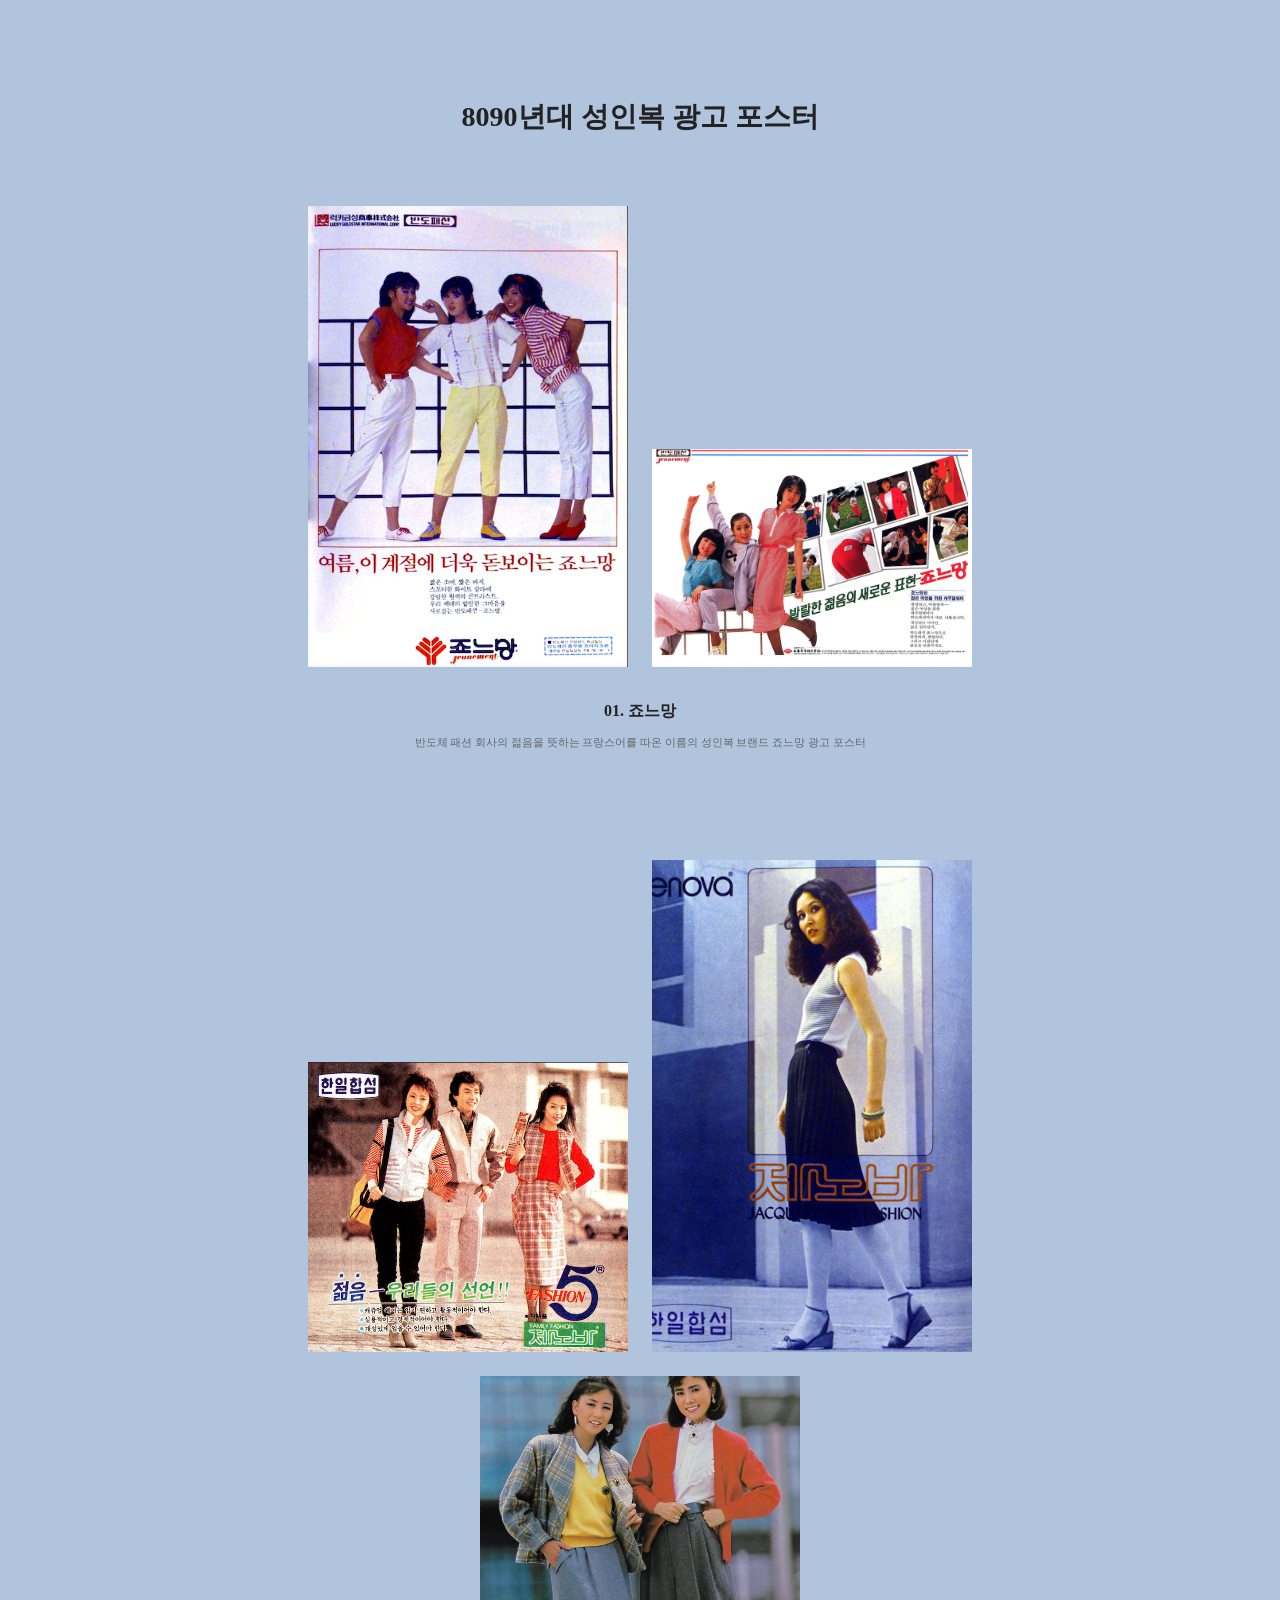
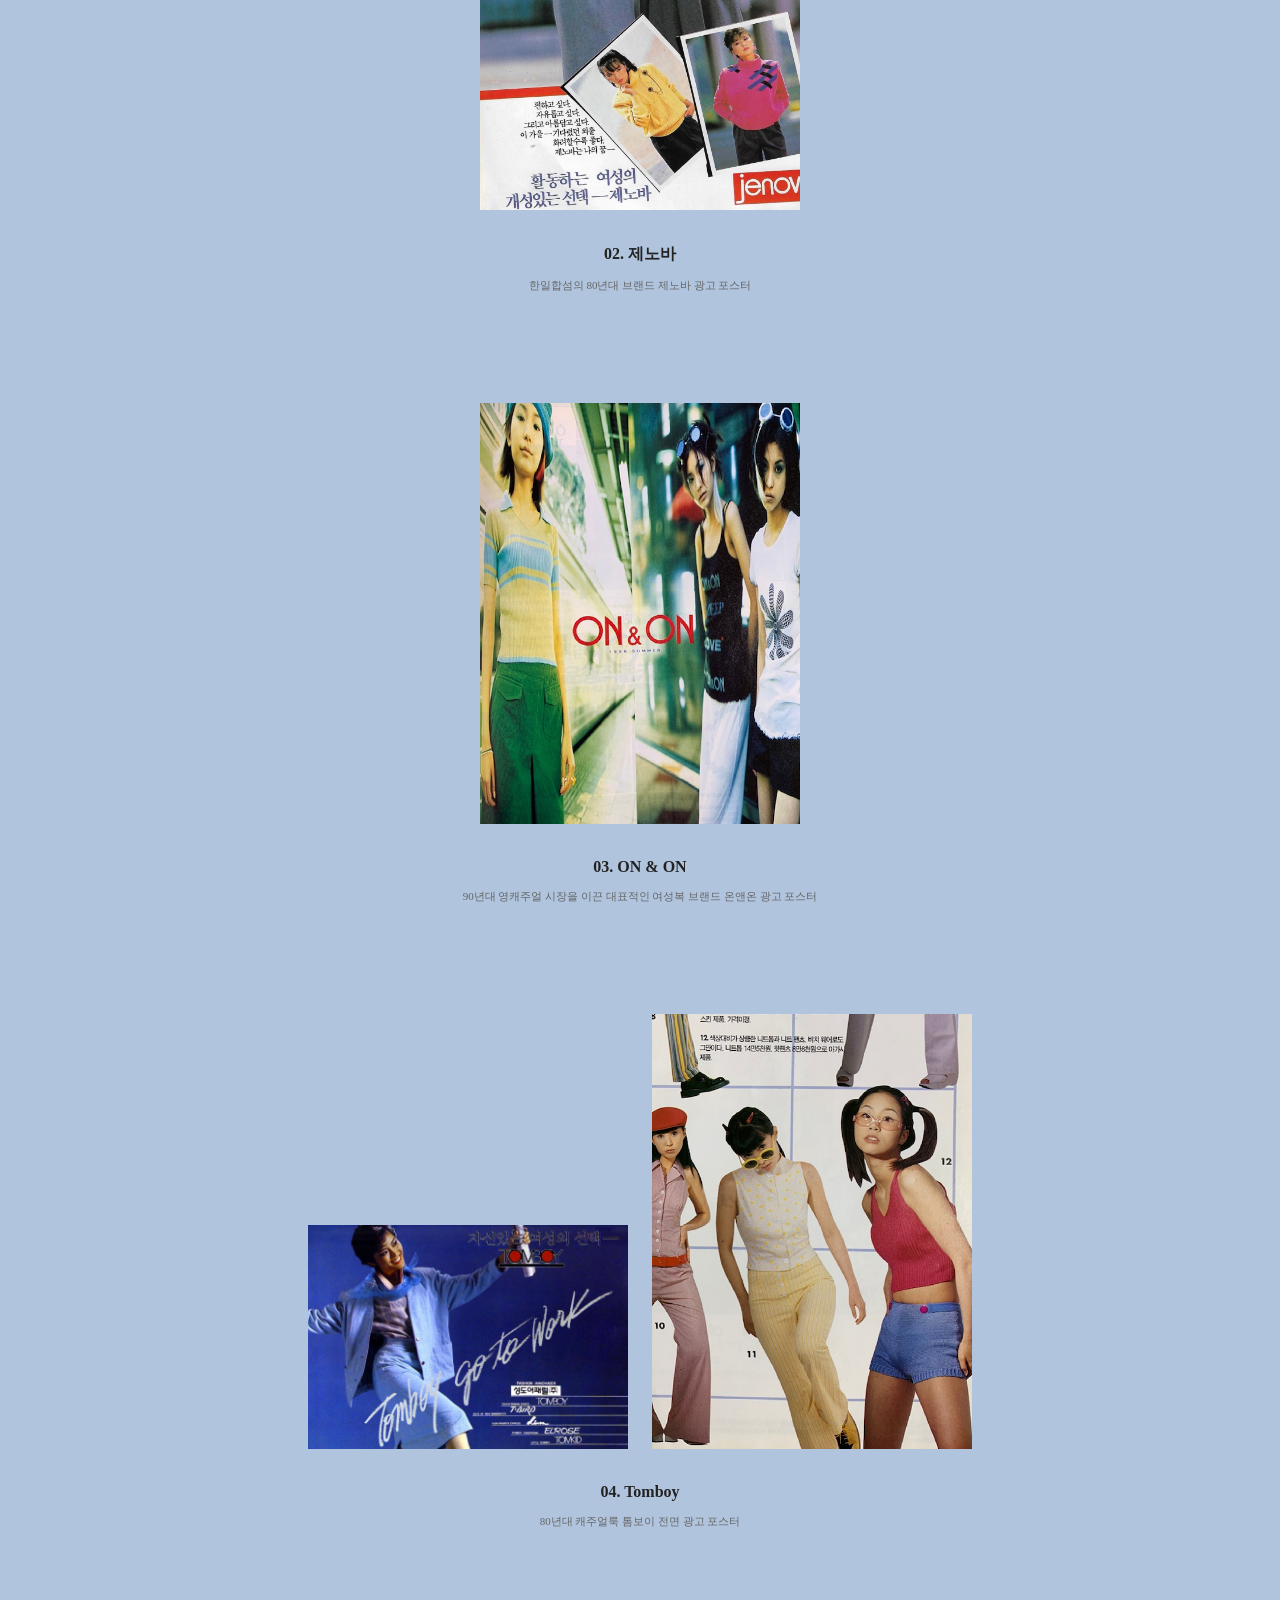
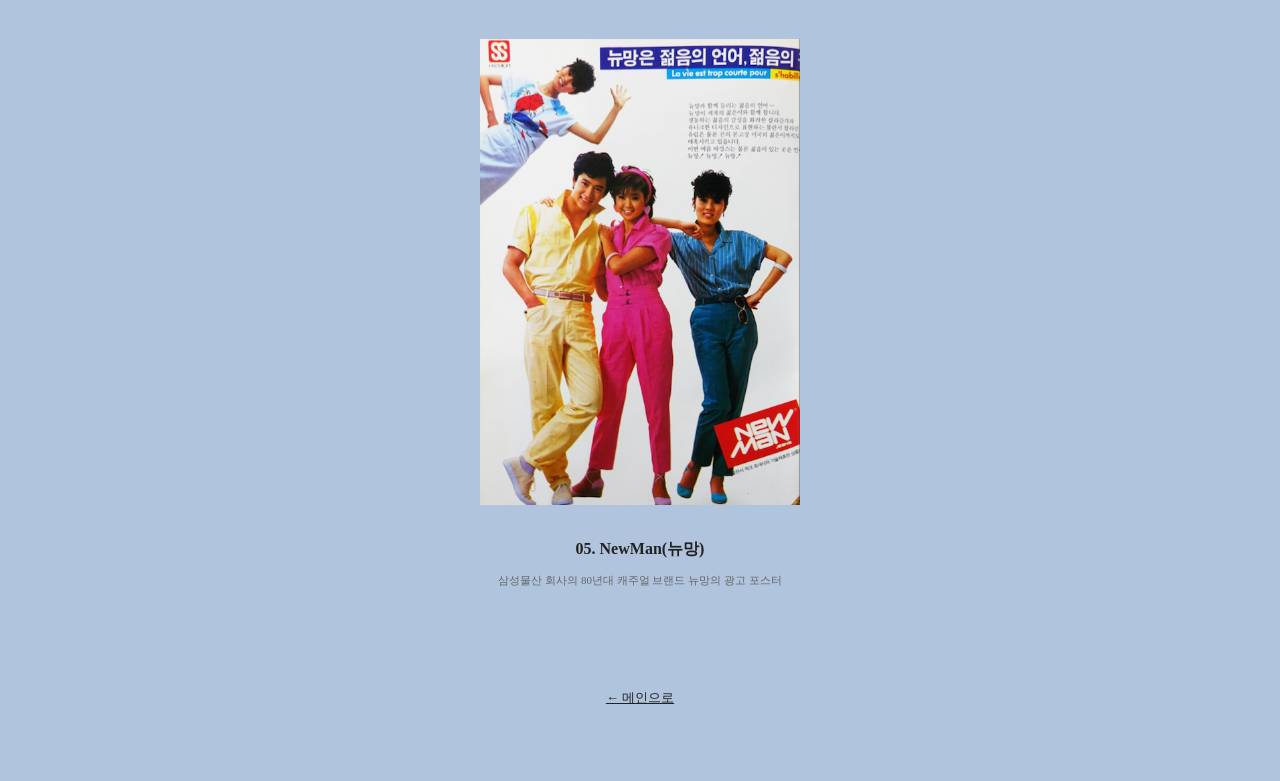
==== adult.html @ 0733b8f3 "Add files via upload" ====
<!DOCTYPE html>
<html lang="ko">
<head>
    <title>8090년대 성인복 광고 포스터</title>
    <meta charset="UTF-8">
    <meta name="viewport" content="width=device-width, initial-scale=1.0">
    <link rel="stylesheet" href="adult.css">
</head>
<body>

    <h1 class="title">8090년대 성인복 광고 포스터</h1>

    <section class="brand">
        <img src="jon.png" alt="80년대 죠느망 브랜드 성인복 광고 포스터">
        <img src="jon2.png" alt="젊음을 추구하는 죠느망 브랜드 여성복 광고 포스터">
    
        <h2>01. 죠느망</h2>
        <p>반도체 패션 회사의 젊음을 뜻하는 프랑스어를 따온 이름의 성인복 브랜드 죠느망 광고 포스터</p>
   
        
    </section>


    <section class="brand">
        <img src="jae.png" alt="80년대 제노바 브랜드 데님 광고 포스터">
        <img src="jae2.png" alt="80년대 제노바 브랜드 광고 포스터">
        <img src="jae3.png" alt="80년대 제노바 브랜드 광고 포스터">
        <h2>02. 제노바</h2>
        <p>한일합섬의 80년대 브랜드 제노바 광고 포스터 </p>
    </section>

    <section class="brand">
        <img src="on.png" alt="90년대 온앤온의 성인복 광고 포스터">
        
        <h2>03. ON & ON</h2>
        <p>90년대 영캐주얼 시장을 이끈 대표적인 여성복 브랜드 온앤온 광고 포스터</p>
    </section>

    <section class="brand">
        <img src="tom.png">
        <img src="tom2.png">
        <h2>04. Tomboy</h2>
        <p>80년대 캐주얼룩 톰보이 전면 광고 포스터</p>
    </section>

    <section class="brand">
        <img src="new.png" alt="브랜드 뉴망 전면 광고 포스터">
        
        <h2>05. NewMan(뉴망)</h2>
        <p>삼성물산 회사의 80년대 캐주얼 브랜드 뉴망의 광고 포스터</p>
    </section>

    <p class="back"><a href="index.html">← 메인으로</a></p>

</body>
</html>
---- adult.css ----
body {
    background-color: #B0C4DE; 
    text-align: center;     
    padding: 50px 0;
}

.title {
    font-size: 28px;
    font-weight: bold;
    color: #222222;
    margin-top: 40px;
    margin-bottom: 60px;
}

.brand {
    max-width: 800px;
    margin: 0 auto 100px auto; 
}


.brand img {
    width: 40%;      
    height: auto;     
    margin: 10px;   
    display: inline-block;
}

.brand img:hover {
    transform: scale(2); 
}

/* 글자 스타일 */
.brand h2 { font-size: 16px; margin-top: 20px; color: #222222; }
.brand p { font-size: 11px; color: #666666; }
.back { margin-top: 50px; }
.back a { color: #222222; font-size: 13px; }






@media screen and (max-width: 1200px) {
    body {
        background-color: #B0C4DE; 
    }
}


@media screen and (max-width: 900px) {
    body {
        background-color: #E6E6FA; 
    }
    
    
    .brand img {
        width: 85%;      
        
    }
}
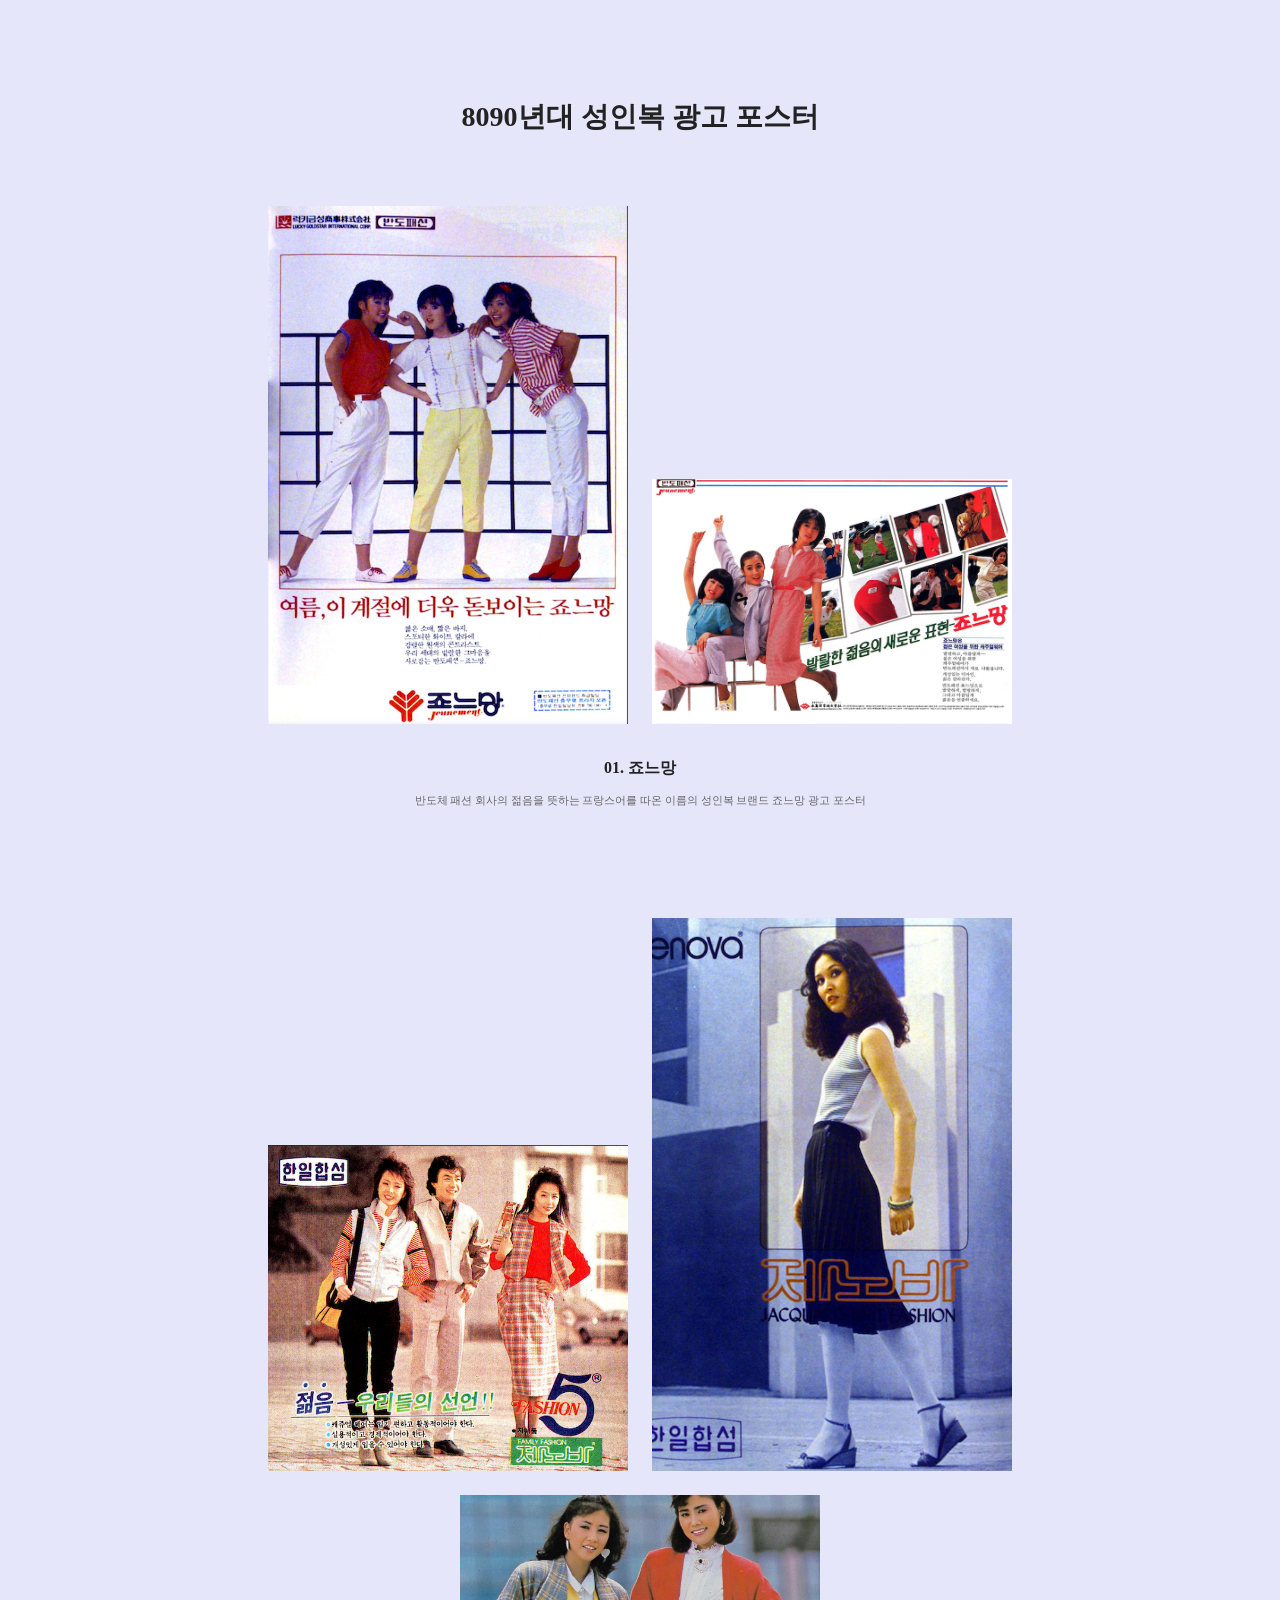
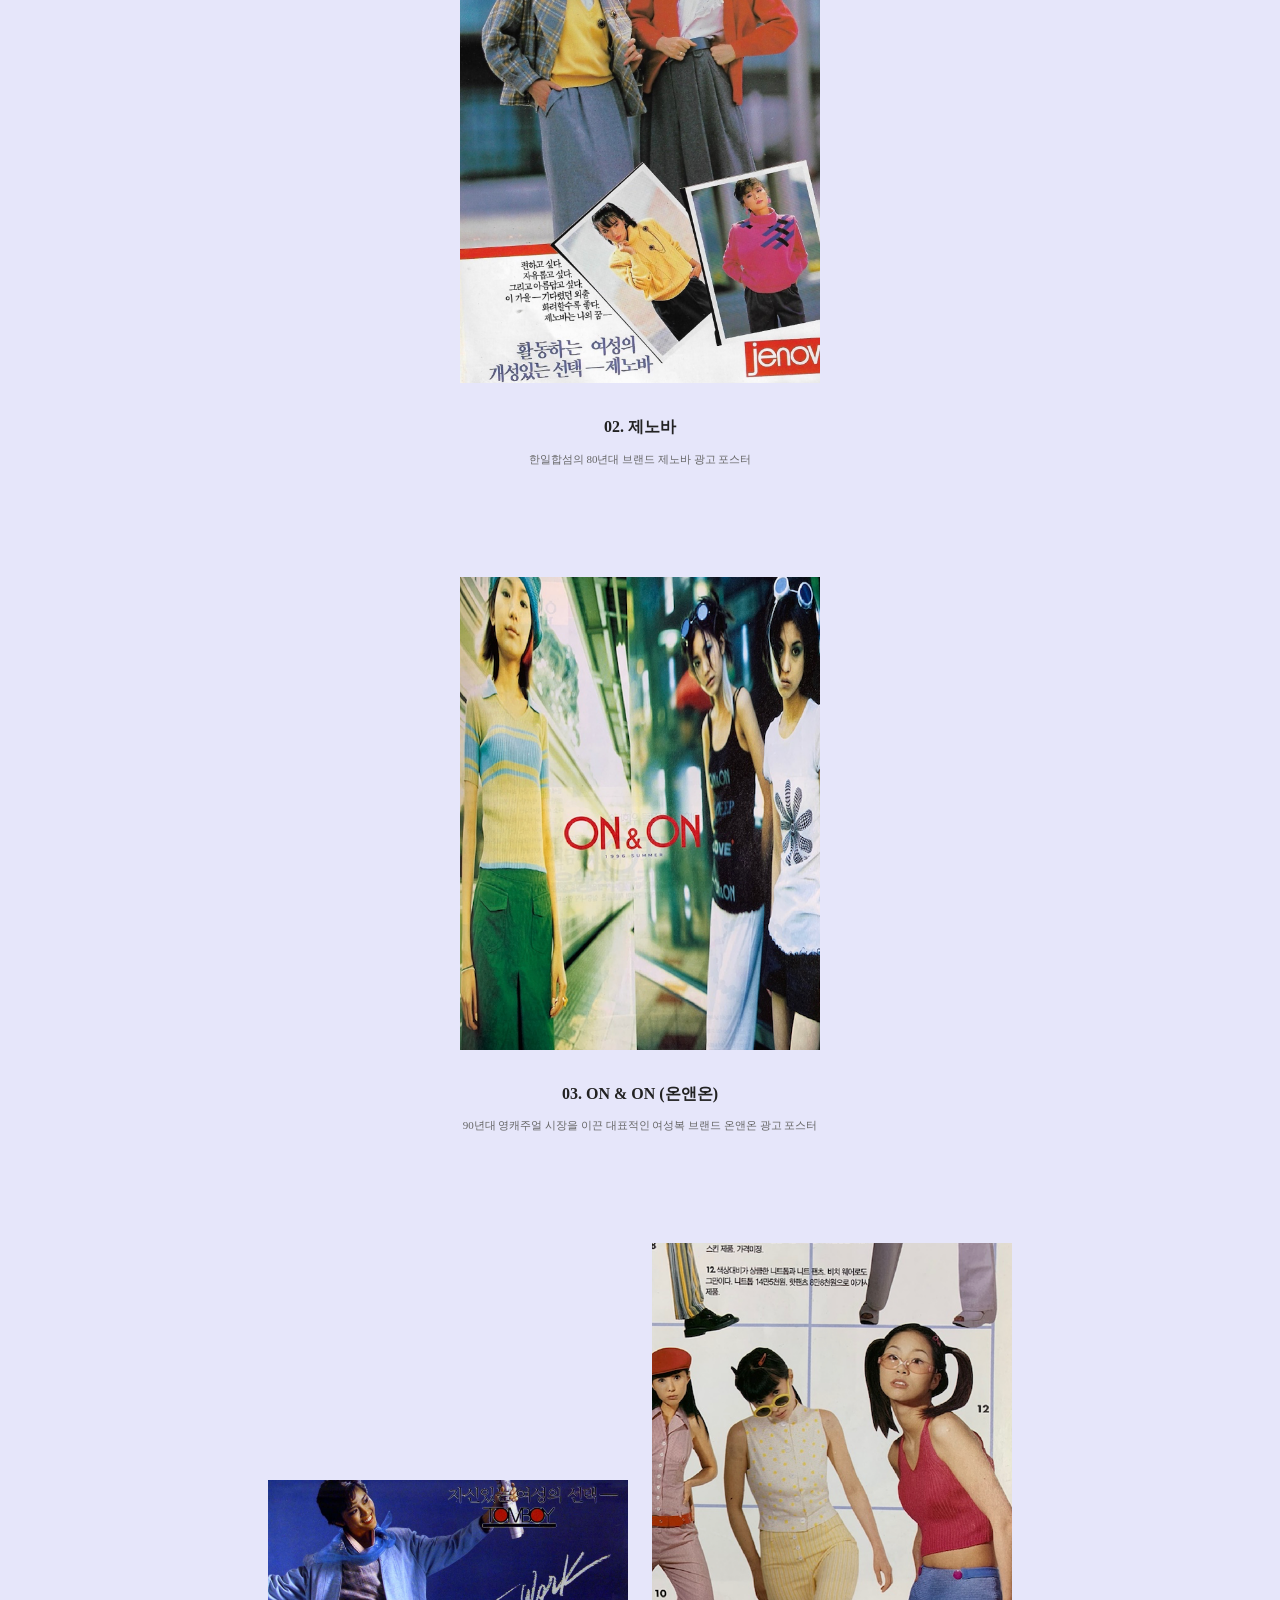
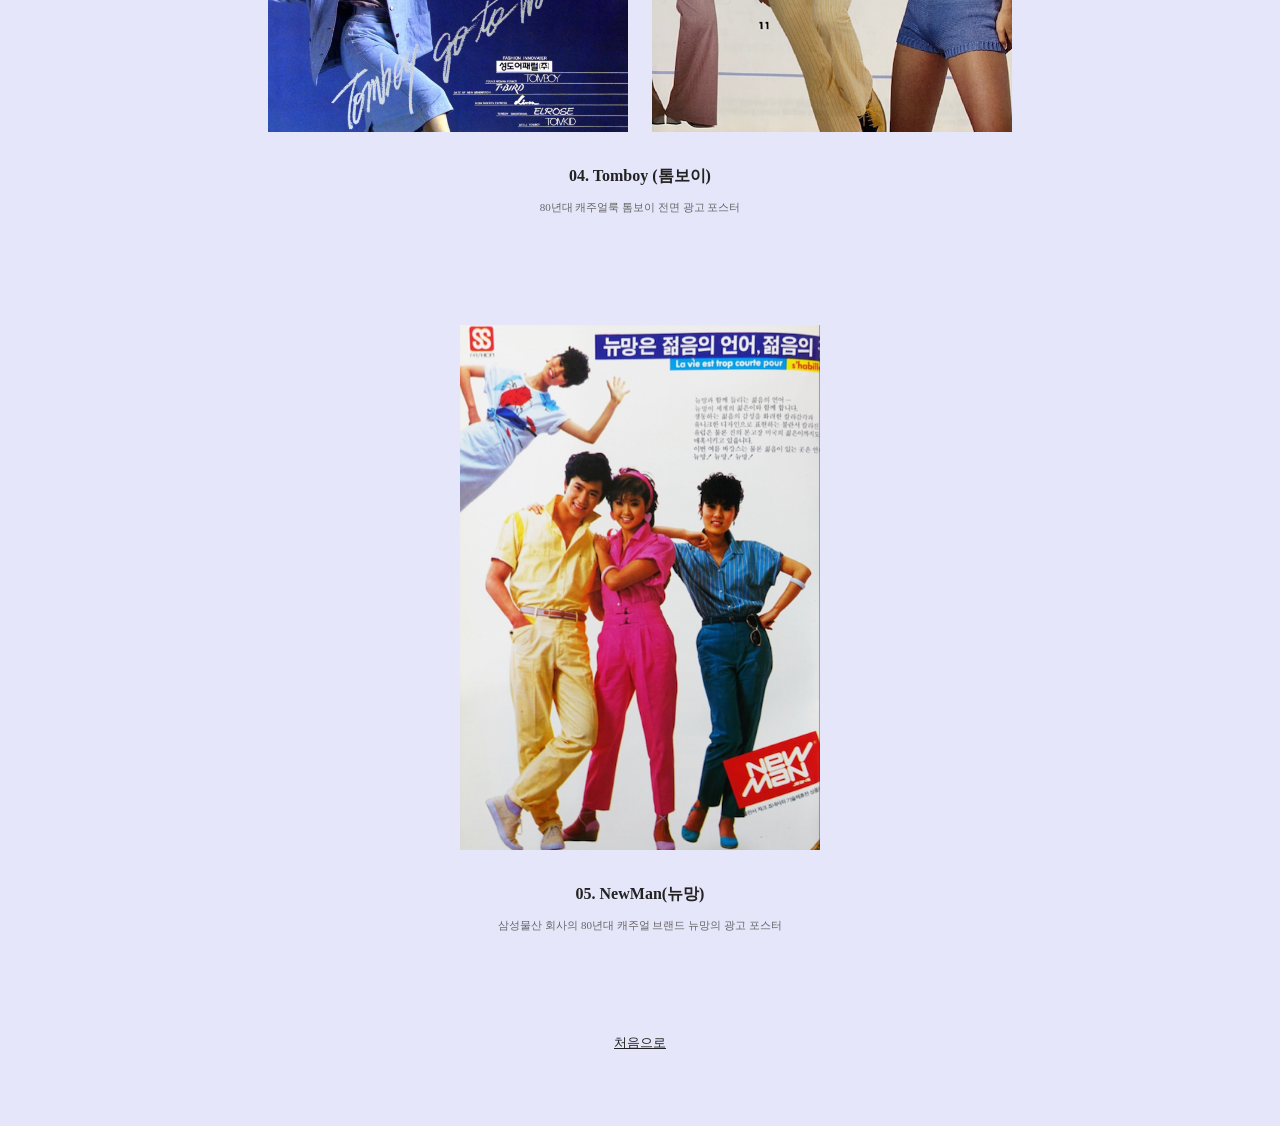
==== commit 2838d45b: "Add files via upload" ====
--- a/adult.html
+++ b/adult.html
@@ -32,14 +32,14 @@
     <section class="brand">
         <img src="on.png" alt="90년대 온앤온의 성인복 광고 포스터">
         
-        <h2>03. ON & ON</h2>
+        <h2>03. ON & ON (온앤온)</h2>
         <p>90년대 영캐주얼 시장을 이끈 대표적인 여성복 브랜드 온앤온 광고 포스터</p>
     </section>
 
     <section class="brand">
         <img src="tom.png">
         <img src="tom2.png">
-        <h2>04. Tomboy</h2>
+        <h2>04. Tomboy (톰보이)</h2>
         <p>80년대 캐주얼룩 톰보이 전면 광고 포스터</p>
     </section>
 
@@ -50,7 +50,7 @@
         <p>삼성물산 회사의 80년대 캐주얼 브랜드 뉴망의 광고 포스터</p>
     </section>
 
-    <p class="back"><a href="index.html">← 메인으로</a></p>
+    <p class="back"><a href="index.html">처음으로</a></p>
 
 </body>
 </html>
--- a/adult.css
+++ b/adult.css
@@ -1,6 +1,6 @@
 
 body {
-    background-color: #B0C4DE; 
+    background-color: #E6E6FA; 
     text-align: center;     
     padding: 50px 0;
 }
@@ -20,17 +20,17 @@
 
 
 .brand img {
-    width: 40%;      
+    width: 45%;      
     height: auto;     
     margin: 10px;   
     display: inline-block;
 }
 
 .brand img:hover {
-    transform: scale(2); 
+    transform: scale(1.5); 
 }
 
-/* 글자 스타일 */
+
 .brand h2 { font-size: 16px; margin-top: 20px; color: #222222; }
 .brand p { font-size: 11px; color: #666666; }
 .back { margin-top: 50px; }
@@ -43,7 +43,7 @@
 
 @media screen and (max-width: 1200px) {
     body {
-        background-color: #B0C4DE; 
+        background-color: #E6E6FA; 
     }
 }
 
@@ -55,7 +55,7 @@
     
     
     .brand img {
-        width: 85%;      
+        width: 60%;      
         
     }
 }
